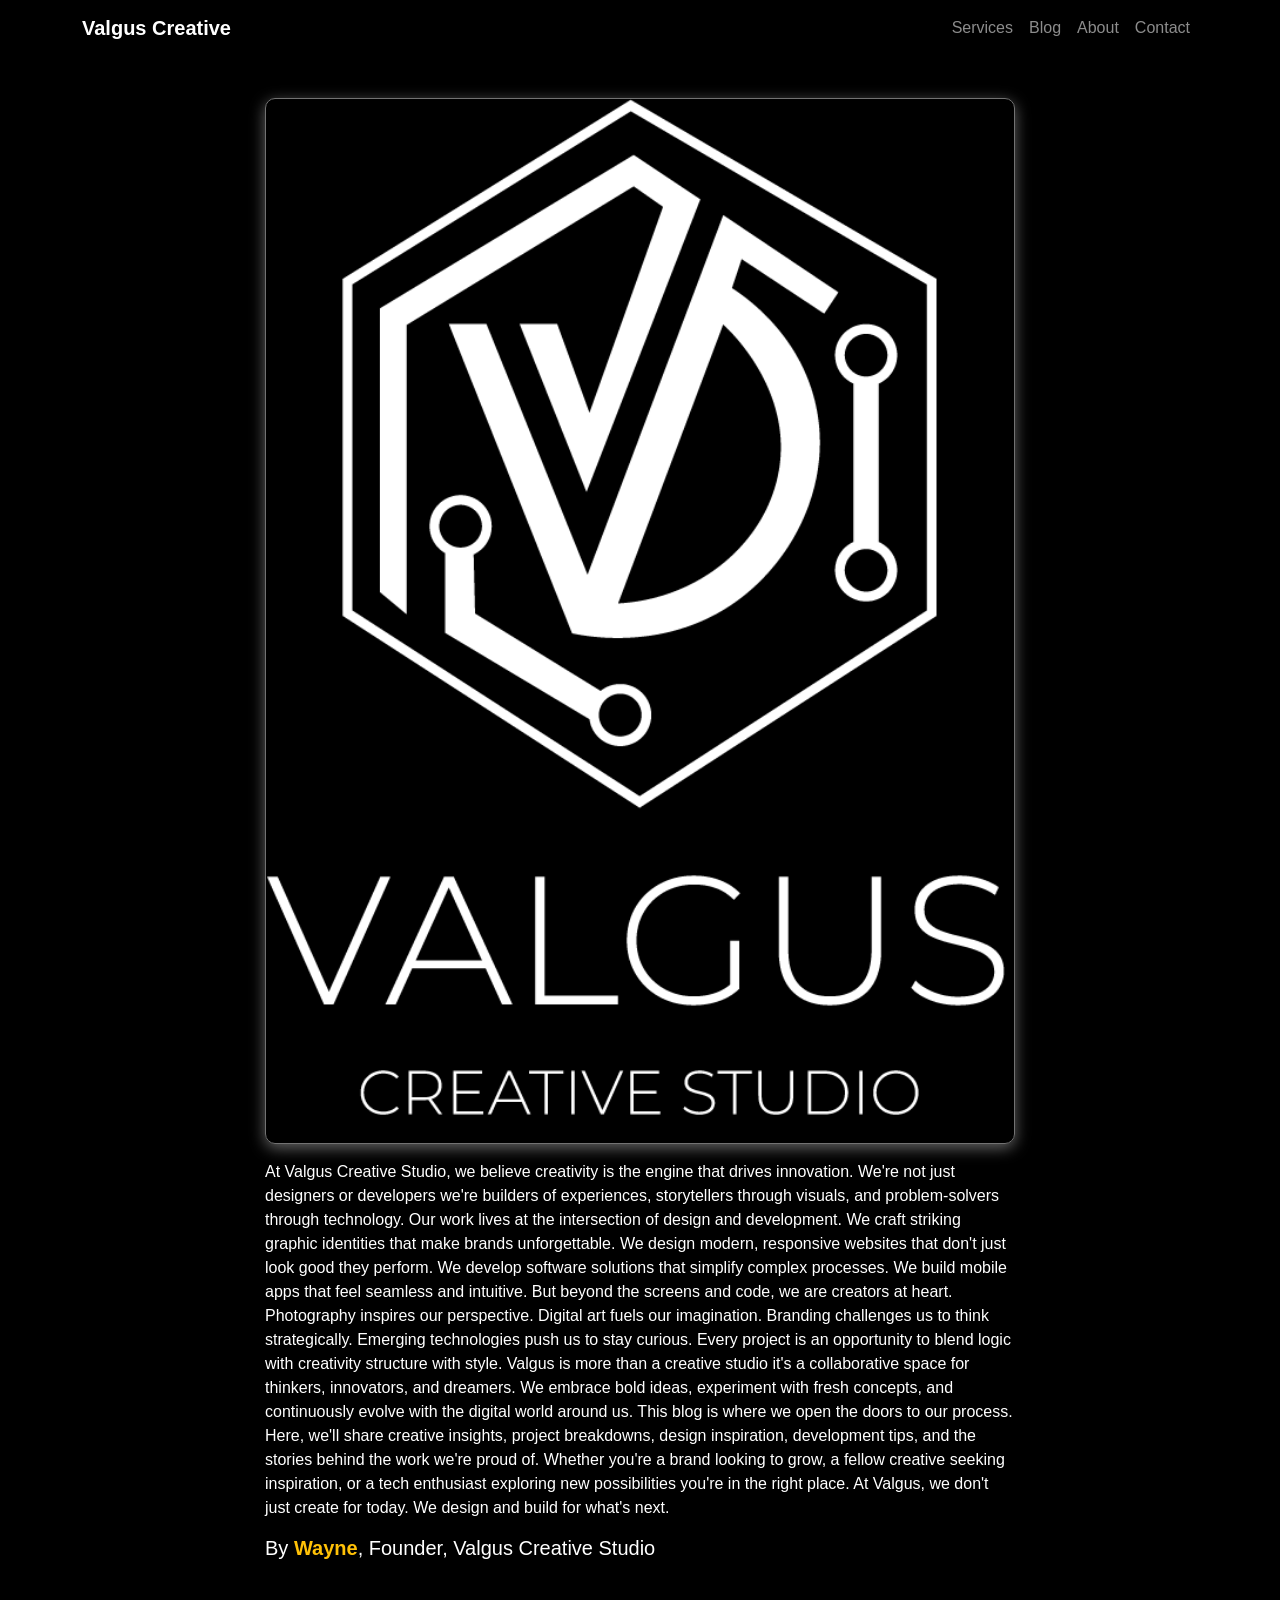
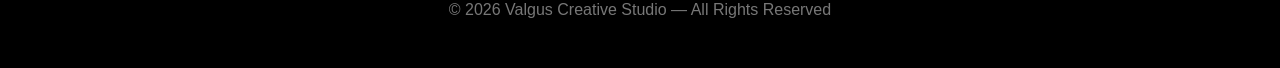
==== blogs.html @ 12b371d2 "valgusstartup" ====
<!DOCTYPE html>
<html lang="en">
<head>
    <link rel="stylesheet" href="static/css/bootstrap.min.css">
    <link rel="stylesheet" href="static/css/custom.css">
    <meta charset="UTF-8">
    <meta name="viewport" content="width=device-width, initial-scale=1.0">
    <title>blogs</title>
</head>
<body>
         <!-- start of navbar -->
     <div class="container-fluid hero-section2 text-center" id="home">
     <!-- <div class="container-fluid bg-success text-center"> -->
      <nav class="navbar navbar-expand-lg navbar-dark">
<div class="container">

<a class="navbar-brand fw-bold" href="#contact">Valgus Creative</a>

<button class="navbar-toggler" type="button" data-bs-toggle="collapse" data-bs-target="#navMenu">
<span class="navbar-toggler-icon"></span>
</button>

<div class="collapse navbar-collapse" id="navMenu">

<ul class="navbar-nav ms-auto">

<li class="nav-item">
<a class="nav-link" href="index.html">Services</a>
</li>

<li class="nav-item">
<a class="nav-link" href="vblog.html">Blog</a>
</li>

<li class="nav-item">
<a class="nav-link" href="index.html">About</a>
</li>

<li class="nav-item">
<a class="nav-link" href="index.html">Contact</a>
</li>

</ul>

</div>
</div>
</nav>

    <div class="d-flex flex-column align-items-center px-3 px-md-5">
  
  <h3 class="text-black text-center">Welcome to Valgus Creative Studio</h3>

  <div style="max-width: 750px; width: 100%;">
    <img src="static/images/VALGUS.png" 
         class="img-fluid w-100 custom-card6" 
         alt="">

    <p class="text-white mt-3 text-start">
      At Valgus Creative Studio, we believe creativity is the engine that drives innovation. We're not just designers or developers we're builders of experiences, storytellers through visuals, and problem-solvers through technology.

Our work lives at the intersection of design and development. We craft striking graphic identities that make brands unforgettable. We design modern, responsive websites that don't just look good they perform. We develop software solutions that simplify complex processes. We build mobile apps that feel seamless and intuitive.

But beyond the screens and code, we are creators at heart.

Photography inspires our perspective. Digital art fuels our imagination. Branding challenges us to think strategically. Emerging technologies push us to stay curious. Every project is an opportunity to blend logic with creativity structure with style.

Valgus is more than a creative studio it's a collaborative space for thinkers, innovators, and dreamers. We embrace bold ideas, experiment with fresh concepts, and continuously evolve with the digital world around us.

This blog is where we open the doors to our process. Here, we'll share creative insights, project breakdowns, design inspiration, development tips, and the stories behind the work we're proud of. Whether you're a brand looking to grow, a fellow creative seeking inspiration, or a tech enthusiast exploring new possibilities you're in the right place.

At Valgus, we don't just create for today.
We design and build for what's next.
    </p>
    <h5 class="text-white text-start">By <strong class="text-warning">Wayne</strong>, Founder, Valgus Creative Studio</h5>
  </div>

</div>


    </div>

    <!-- FOOTER -->

<footer>

<p class="user-select-none">
© 2026 Valgus Creative Studio — All Rights Reserved
</p>

</footer>
    
    <script src="static/js/bootstrap.bundle.min.js"></script>    
</body>
</html>
---- static/css/custom.css ----
body{
background:black;
color:#e0e0e0;
font-family:Arial, Helvetica, sans-serif;
}

.navbar{
background:black;
}

.hero{
  position:relative;
  height:90vh;
  display:flex;
  align-items:center;
  justify-content:center;
  text-align:center;
  color:white;
  background:url(../images/VALGUS.png) center/cover no-repeat;
  background-size: contain;
}

.hero::before{
  content:"";
  position:absolute;
  top:0;
  left:0;
  width:100%;
  height:100%;
  background:rgba(0,0,0,0.8);
}

.hero *{
  position:relative;
  z-index:1;
}

.hero h1{
font-size:60px;
font-weight:bold;
}

.hero p{
color:#aaa;
}

.btn-primary{
background:#444;
border:none;
}

.btn-primary:hover{
background:#666;
}

.section{
padding:80px 0;
}

.card{
background:#1b1b1b;
border:none;
color:#ddd;
}

.portfolio img{
border-radius:8px;
}

footer{
background:black;
padding:30px;
text-align:center;
color:#777;
}
ul{
    list-style-type: none;
    text-decoration: none;
    padding: 0;
    margin: 0;
}
.section2{
    background: #1a1a1a;
    margin-top: 3px;
}
.custom-card{
  border: 1px solid rgb(9, 9, 128);
  box-shadow: 0 4px 15px rgba(0, 26, 255, 0.4);
  border-radius: 10px;
}
.custom-card2{
  border: 1px solid rgb(128, 9, 9);
  box-shadow: 0 4px 15px rgba(255, 0, 0, 0.4);
  border-radius: 10px;
}
.custom-card3{
  border: 1px solid rgb(128, 9, 9);
  box-shadow: 0 4px 15px rgba(255, 0, 0, 0.4);
  border-radius: 10px;
}
.custom-card4{
  border: 1px solid rgb(53, 128, 9);
  box-shadow: 0 4px 15px rgba(51, 255, 0, 0.4);
  border-radius: 10px;
}
.custom-card5{
  border: 1px solid rgb(9, 9, 128);
  box-shadow: 0 4px 15px rgba(0, 26, 255, 0.4);
  border-radius: 10px;
}
.custom-card6{
  border: 1px solid rgb(114, 114, 114);
  box-shadow: 0 4px 15px #fdfdfd66;
  border-radius: 10px;
}
.stars{
    background-image: radial-gradient(2px 2px at 20px 30px, white, transparent),
                      radial-gradient(1px 1px at 40px 70px, white, transparent),
                      radial-gradient(2px 2px at 90px 40px, white, transparent),
                      radial-gradient(1px 1px at 130px 80px, white, transparent);
    background-size:200px 200px;
}
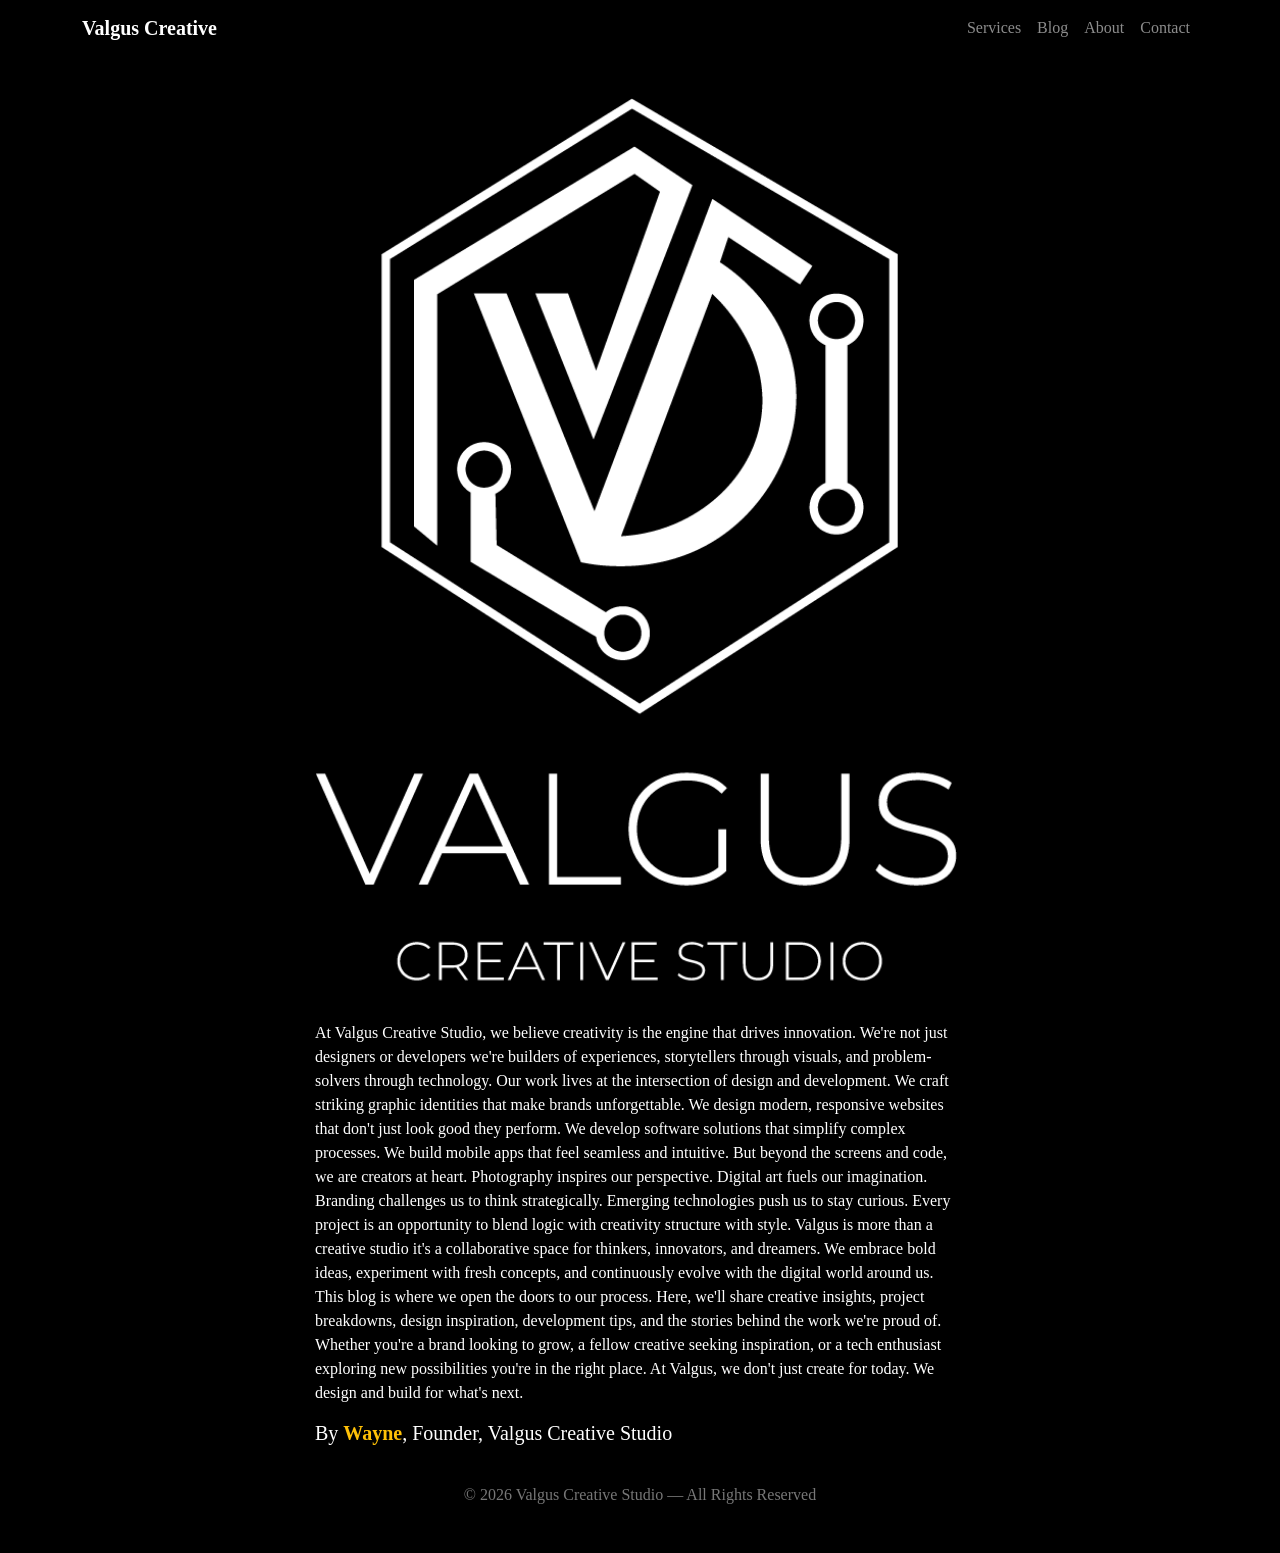
==== commit 0c5c9669: "valgusstartup" ====
--- a/blogs.html
+++ b/blogs.html
@@ -14,7 +14,7 @@
       <nav class="navbar navbar-expand-lg navbar-dark">
 <div class="container">
 
-<a class="navbar-brand fw-bold" href="#contact">Valgus Creative</a>
+<a class="navbar-brand fw-bold" href="index.html">Valgus Creative</a>
 
 <button class="navbar-toggler" type="button" data-bs-toggle="collapse" data-bs-target="#navMenu">
 <span class="navbar-toggler-icon"></span>
@@ -50,7 +50,7 @@
   
   <h3 class="text-black text-center">Welcome to Valgus Creative Studio</h3>
 
-  <div style="max-width: 750px; width: 100%;">
+  <div style="max-width: 650px; width: 100%;">
     <img src="static/images/VALGUS.png" 
          class="img-fluid w-100 custom-card6" 
          alt="">
--- a/static/css/custom.css
+++ b/static/css/custom.css
@@ -2,9 +2,10 @@
 
 body{
 background:black;
-color:#e0e0e0;
-font-family:Arial, Helvetica, sans-serif;
+color:#12100e;
+font-family:'Times New Roman', Times, serif;
 }
+
 
 .navbar{
 background:black;
@@ -17,7 +18,7 @@
   align-items:center;
   justify-content:center;
   text-align:center;
-  color:white;
+  color:#fdfffc;
   background:url(../images/VALGUS.png) center/cover no-repeat;
   background-size: contain;
 }
@@ -47,12 +48,14 @@
 }
 
 .btn-primary{
-background:#444;
+background:#fdfffc;
+color: #000000;
 border:none;
 }
 
 .btn-primary:hover{
-background:#666;
+background:#000000;
+
 }
 
 .section{
@@ -85,36 +88,17 @@
     background: #1a1a1a;
     margin-top: 3px;
 }
-.custom-card{
-  border: 1px solid rgb(9, 9, 128);
-  box-shadow: 0 4px 15px rgba(0, 26, 255, 0.4);
+
+.custom-card3{
   border-radius: 10px;
+  background-color: #fdfffc;
+  color: black;
 }
-.custom-card2{
-  border: 1px solid rgb(128, 9, 9);
-  box-shadow: 0 4px 15px rgba(255, 0, 0, 0.4);
-  border-radius: 10px;
+.custom-card3 p{
+  color: #777;
 }
-.custom-card3{
-  border: 1px solid rgb(128, 9, 9);
-  box-shadow: 0 4px 15px rgba(255, 0, 0, 0.4);
-  border-radius: 10px;
-}
-.custom-card4{
-  border: 1px solid rgb(53, 128, 9);
-  box-shadow: 0 4px 15px rgba(51, 255, 0, 0.4);
-  border-radius: 10px;
-}
-.custom-card5{
-  border: 1px solid rgb(9, 9, 128);
-  box-shadow: 0 4px 15px rgba(0, 26, 255, 0.4);
-  border-radius: 10px;
-}
-.custom-card6{
-  border: 1px solid rgb(114, 114, 114);
-  box-shadow: 0 4px 15px #fdfdfd66;
-  border-radius: 10px;
-}
+
+
 .stars{
     background-image: radial-gradient(2px 2px at 20px 30px, white, transparent),
                       radial-gradient(1px 1px at 40px 70px, white, transparent),
@@ -122,3 +106,17 @@
                       radial-gradient(1px 1px at 130px 80px, white, transparent);
     background-size:200px 200px;
 }
+.no-rounded {
+  border-radius: 5px;
+  background-color:#fdfffc;
+}
+.no-rounded img {
+  border-radius: 5px;
+  box-shadow:0 2px 6px #000000;
+}
+.custom-bg{
+  background-color: #0f0f0f;
+}
+.custom-txt{
+  color: #fdfffc;
+}
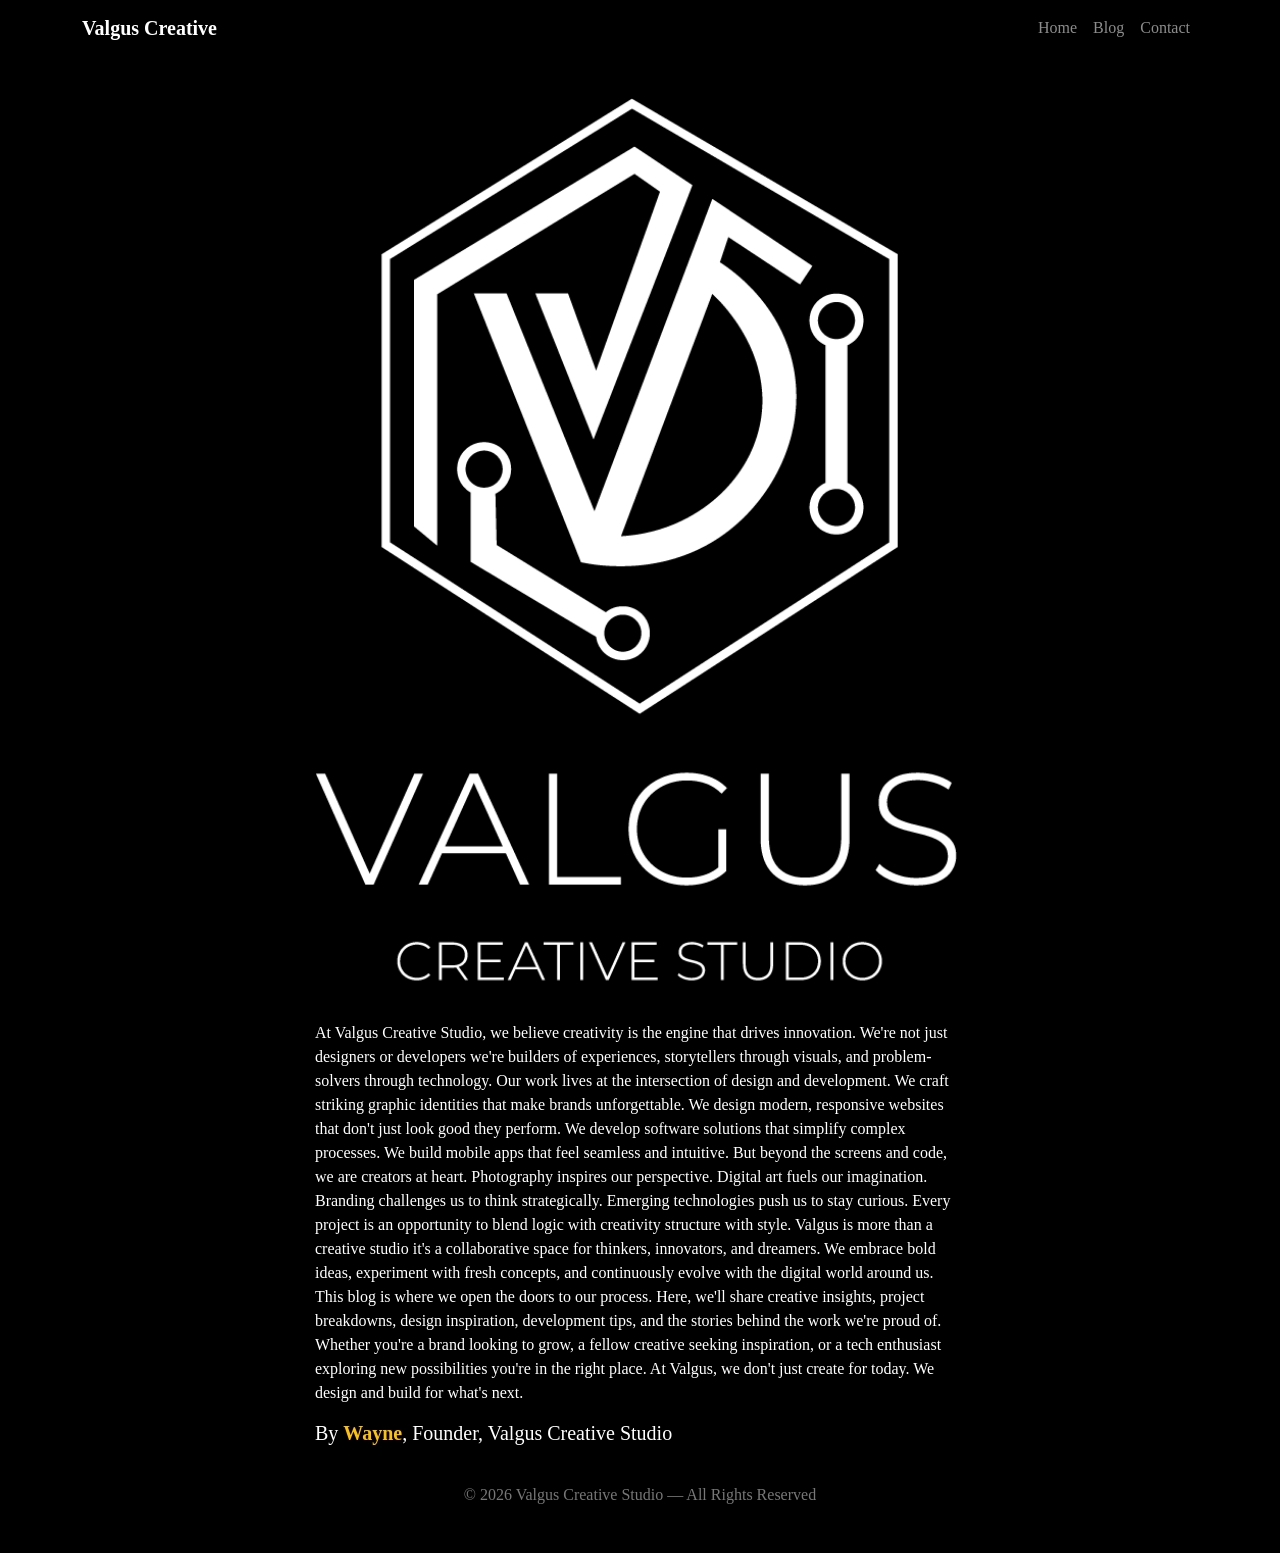
==== commit 855479da: "valgusstartup" ====
--- a/blogs.html
+++ b/blogs.html
@@ -25,15 +25,11 @@
 <ul class="navbar-nav ms-auto">
 
 <li class="nav-item">
-<a class="nav-link" href="index.html">Services</a>
+<a class="nav-link" href="index.html">Home</a>
 </li>
 
 <li class="nav-item">
 <a class="nav-link" href="vblog.html">Blog</a>
-</li>
-
-<li class="nav-item">
-<a class="nav-link" href="index.html">About</a>
 </li>
 
 <li class="nav-item">
--- a/static/css/custom.css
+++ b/static/css/custom.css
@@ -3,7 +3,7 @@
 body{
 background:black;
 color:#12100e;
-font-family:'Times New Roman', Times, serif;
+font-family:Georgia, 'Times New Roman', Times, serif;
 }
 
 
@@ -119,4 +119,18 @@
 }
 .custom-txt{
   color: #fdfffc;
+}
+.custom-txt2 h1{
+  color: #fdfffc;
+  font-size: 2rem;
+}
+.custom-table th{
+  background-color: rgb(0, 0, 0);
+  color: #fdfffc;
+}
+.table-wrapper {
+  max-width: 900px;     
+  margin: 0 auto;        
+  padding: 0 15px;       
+  overflow-x: auto;      
 }
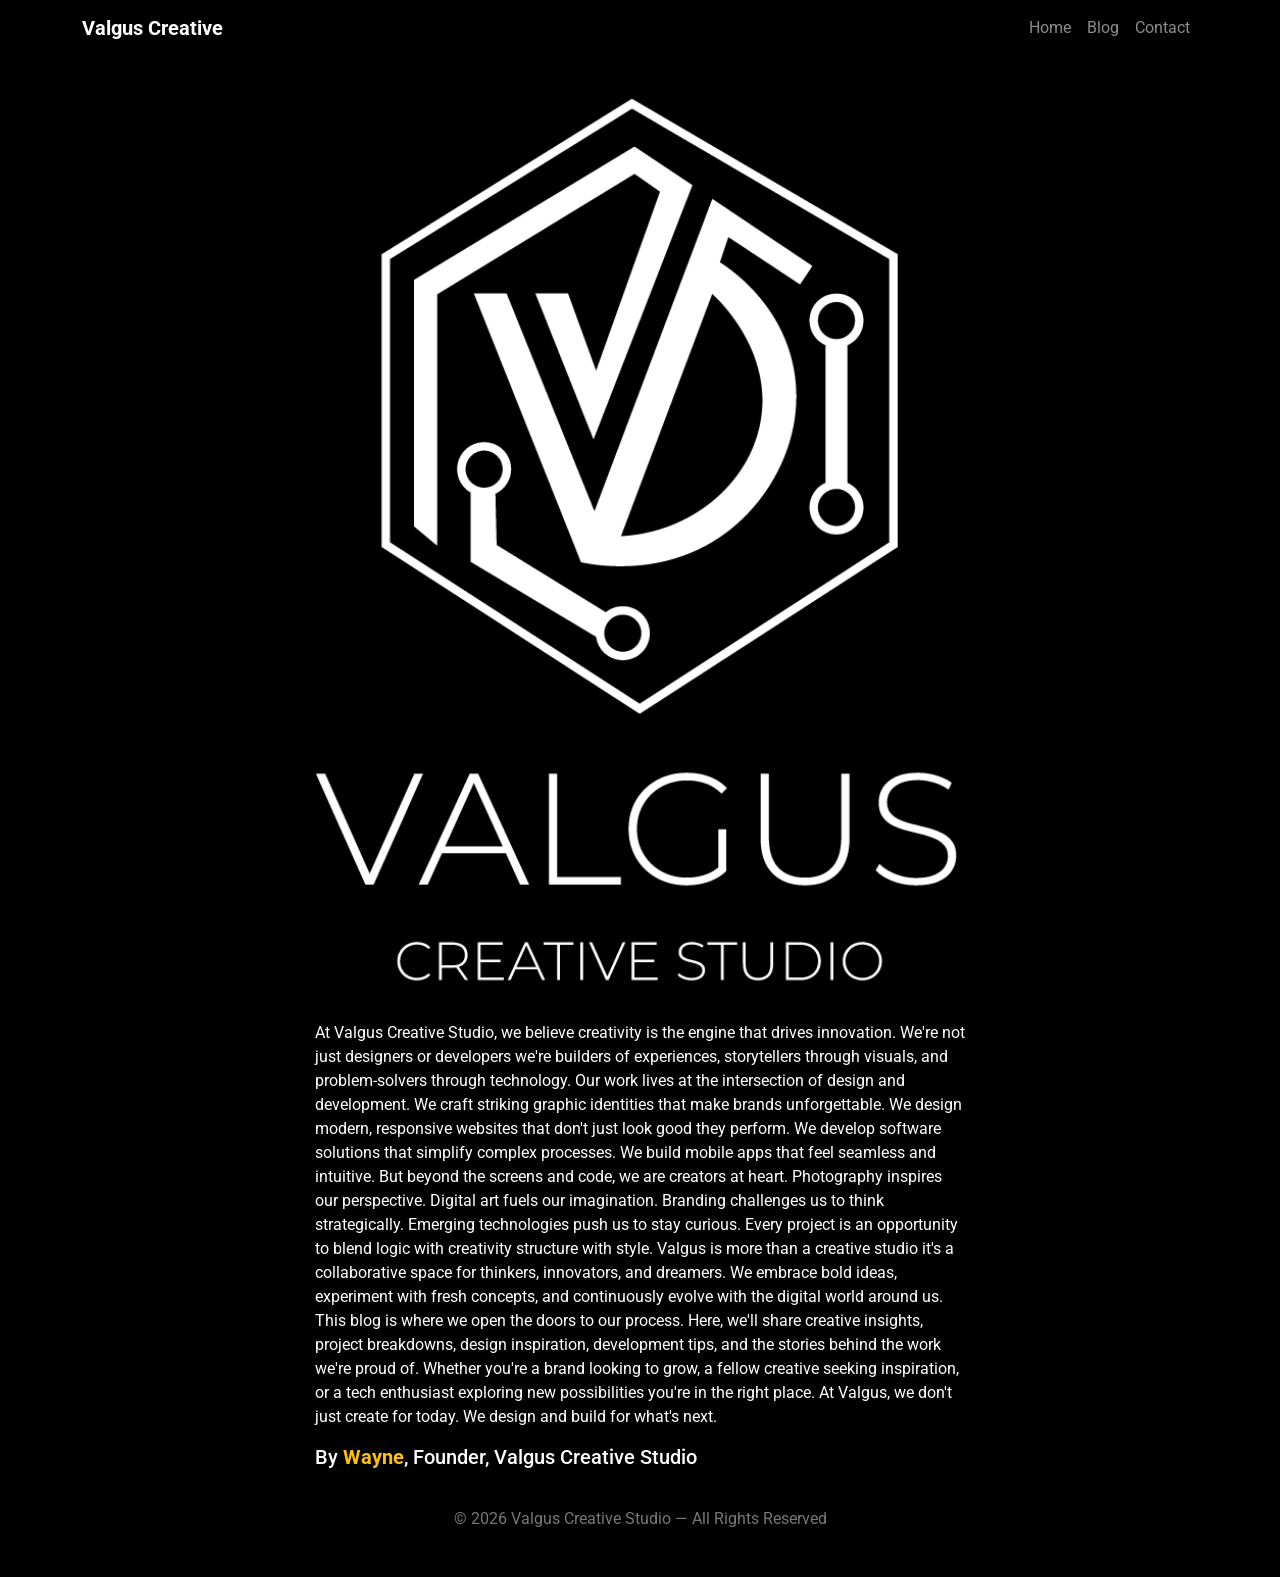
==== commit 09791cc8: "valgusstartup" ====
--- a/blogs.html
+++ b/blogs.html
@@ -1,11 +1,20 @@
 <!DOCTYPE html>
 <html lang="en">
 <head>
-    <link rel="stylesheet" href="static/css/bootstrap.min.css">
-    <link rel="stylesheet" href="static/css/custom.css">
     <meta charset="UTF-8">
     <meta name="viewport" content="width=device-width, initial-scale=1.0">
-    <title>blogs</title>
+    <title>Valgus</title>
+    <link rel="preconnect" href="https://fonts.googleapis.com">
+<link rel="preconnect" href="https://fonts.gstatic.com" crossorigin>
+
+<link href="https://fonts.googleapis.com/css2?
+family=Roboto:wght@400;500&
+family=Poppins:wght@600;700&
+family=Montserrat:wght@400;500;600;700&
+display=swap" rel="stylesheet">
+    <link rel="stylesheet" href="static/css/bootstrap.min.css">
+    <link rel="stylesheet" href="https://cdn.jsdelivr.net/npm/bootstrap-icons@1.11.3/font/bootstrap-icons.css">
+    <link rel="stylesheet" href="static/css/custom.css">
 </head>
 <body>
          <!-- start of navbar -->
--- a/static/css/custom.css
+++ b/static/css/custom.css
@@ -3,23 +3,26 @@
 body{
 background:black;
 color:#12100e;
-font-family:Georgia, 'Times New Roman', Times, serif;
-}
-
+font-family: 'Roboto', sans-serif;
+}
+h1, h2, h3 {
+    font-family: 'Montserrat', sans-serif;
+}
 
 .navbar{
 background:black;
 }
 
-.hero{
-  position:relative;
-  height:90vh;
-  display:flex;
-  align-items:center;
-  justify-content:center;
-  text-align:center;
-  color:#fdfffc;
-  background:url(../images/VALGUS.png) center/cover no-repeat;
+.hero {
+  position: relative;
+  height: 90vh;
+  display: flex;
+  align-items: center;
+  justify-content: center;
+  text-align: center;
+  color: #fdfffc;
+
+  background: url(../images/VALGUS.png) center/cover no-repeat;
   background-size: contain;
 }
 
@@ -61,11 +64,9 @@
 .section{
 padding:80px 0;
 }
-
 .card{
-background:#1b1b1b;
-border:none;
-color:#ddd;
+  background: rgba(27,27,27,0.75);
+  backdrop-filter: blur(6px);
 }
 
 .portfolio img{
@@ -133,4 +134,72 @@
   margin: 0 auto;        
   padding: 0 15px;       
   overflow-x: auto;      
+}
+.cus-bg{
+  background-color: #fdfffc;
+}
+.led-bg {
+    position: relative;
+    background: #000;
+    overflow: hidden;
+}
+
+/* SOFT MOVING LIGHT (no lines at all) */
+.led-bg::before {
+    content: "";
+    position: absolute;
+    inset: -50%;
+
+    background: linear-gradient(
+        120deg,
+        transparent 30%,
+        rgba(0, 150, 255, 0.12) 50%,
+        transparent 70%
+    );
+
+    filter: blur(80px); /* 🔥 BIG blur = real glow */
+    animation: glowMove 12s linear infinite;
+}
+
+/* SECOND LIGHT LAYER (depth) */
+.led-bg::after {
+    content: "";
+    position: absolute;
+    inset: -50%;
+
+    background: linear-gradient(
+  120deg,
+  transparent 30%,
+  rgba(0,150,255,0.15) 50%,
+  rgba(255,0,150,0.12) 60%,
+  transparent 70%
+);
+
+    filter: blur(100px);
+    animation: glowMoveReverse 18s linear infinite;
+}
+
+/* animations */
+@keyframes glowMove {
+    from {
+        transform: translateX(-30%) translateY(-30%);
+    }
+    to {
+        transform: translateX(30%) translateY(30%);
+    }
+}
+
+@keyframes glowMoveReverse {
+    from {
+        transform: translateX(30%) translateY(-30%);
+    }
+    to {
+        transform: translateX(-30%) translateY(30%);
+    }
+}
+
+/* keep content above */
+.led-bg > * {
+    position: relative;
+    z-index: 2;
 }
